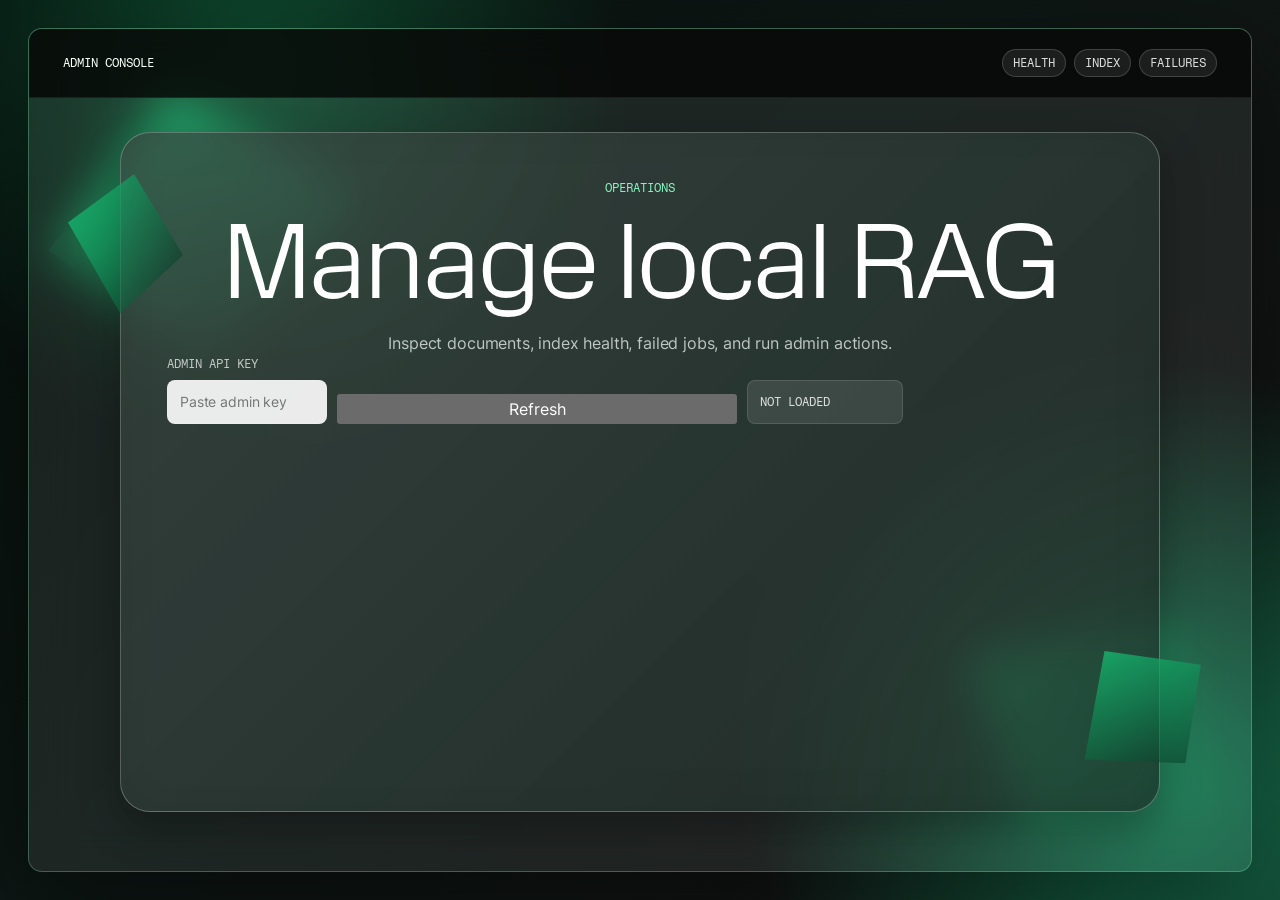
==== demo/admin.html @ 58edf2b1 "Add local admin console" ====
<!doctype html>
<html lang="en">
  <head>
    <meta charset="utf-8">
    <meta name="viewport" content="width=device-width, initial-scale=1">
    <title>Production RAG Admin</title>
    <link rel="stylesheet" href="/demo/styles.css">
  </head>
  <body>
    <main class="shell admin-shell">
      <section class="app-window" aria-label="Production RAG admin console">
        <div class="product-bar">
          <strong>Admin Console</strong>
          <div class="status-strip">
            <span id="adminHealth">Health</span>
            <span id="adminIndex">Index</span>
            <span id="adminFailures">Failures</span>
          </div>
        </div>
        <section class="glass-stage admin-stage">
          <div class="stage-copy">
            <p class="eyebrow">Operations</p>
            <h1>Manage local RAG</h1>
            <p class="subtitle">Inspect documents, index health, failed jobs, and run admin actions.</p>
          </div>
          <section class="auth-strip">
            <label>
              <span>Admin API key</span>
              <input id="adminCredential" type="password" autocomplete="off" placeholder="Paste admin key">
            </label>
            <button id="adminRefresh" type="button">Refresh</button>
            <span id="adminStatus" class="auth-badge">Not loaded</span>
          </section>
          <div id="adminDocuments" class="admin-table"></div>
        </section>
      </section>
    </main>
    <script src="/demo/admin.js"></script>
  </body>
</html>
---- demo/styles.css ----
@font-face {
  font-family: "SpurHeading";
  src: url("/demo/fonts/KMR_Apparat_Light.woff2") format("woff2");
  font-display: swap;
  font-weight: 300;
  font-style: normal;
}

@font-face {
  font-family: "SpurHeading";
  src: url("/demo/fonts/KMR_Apparat_Regular.woff2") format("woff2");
  font-display: swap;
  font-weight: 400;
  font-style: normal;
}

@font-face {
  font-family: "SpurHeading";
  src: url("/demo/fonts/KMR_Apparat_Medium.woff2") format("woff2");
  font-display: swap;
  font-weight: 500;
  font-style: normal;
}

@font-face {
  font-family: "SpurBody";
  src: url("/demo/fonts/Inter_VariableFont.ttf") format("truetype");
  font-display: swap;
  font-style: normal;
}

@font-face {
  font-family: "SpurMono";
  src: url("/demo/fonts/FragmentMono_Regular.ttf") format("truetype");
  font-display: swap;
  font-weight: 400;
  font-style: normal;
}

:root {
  color-scheme: dark;
  --bg: #07100d;
  --ink: #f7fff9;
  --muted: #a9b8b0;
  --soft: rgba(247, 255, 249, 0.72);
  --line: rgba(255, 255, 255, 0.16);
  --line-strong: rgba(255, 255, 255, 0.26);
  --glass: rgba(16, 33, 27, 0.58);
  --glass-deep: rgba(8, 18, 15, 0.72);
  --input: rgba(255, 255, 255, 0.94);
  --input-ink: #0c1411;
  --green: #19c37d;
  --green-deep: #087a50;
  --mint: #83f4be;
  --purple: #7559ff;
  --danger: #ff706a;
  --shadow: 0 34px 100px rgba(0, 0, 0, 0.48);
  --small-shadow: 0 16px 42px rgba(0, 0, 0, 0.3);
  --font-heading: "SpurHeading", Arial, sans-serif;
  --font-body: "SpurBody", Arial, sans-serif;
  --font-mono: "SpurMono", "Courier New", ui-monospace, monospace;
}

* {
  box-sizing: border-box;
}

html {
  min-width: 320px;
}

body {
  min-height: 100vh;
  margin: 0;
  background:
    radial-gradient(circle at 20% 8%, rgba(24, 189, 112, 0.34), transparent 28%),
    radial-gradient(circle at 92% 88%, rgba(21, 215, 141, 0.5), transparent 30%),
    linear-gradient(135deg, #07100d 0%, #0d1714 44%, #151213 100%);
  color: var(--ink);
  font-family: var(--font-body);
  font-size: 16px;
  line-height: 1.5;
  letter-spacing: -0.16px;
  text-rendering: optimizeLegibility;
  -webkit-font-smoothing: antialiased;
}

body::before,
body::after {
  position: fixed;
  z-index: -1;
  display: block;
  width: 260px;
  height: 260px;
  content: "";
  background: linear-gradient(135deg, rgba(18, 191, 113, 0.8), rgba(5, 56, 39, 0.08));
  filter: drop-shadow(0 34px 34px rgba(0, 0, 0, 0.34));
  transform: rotate(18deg) skew(-8deg);
  clip-path: polygon(15% 0, 100% 18%, 78% 100%, 0 74%);
}

body::before {
  top: 104px;
  left: 70px;
}

body::after {
  right: 62px;
  bottom: 58px;
  width: 230px;
  height: 230px;
  transform: rotate(-22deg) skew(10deg);
}

button,
input,
select,
textarea {
  font: inherit;
}

button {
  cursor: pointer;
}

h1,
h2,
h3,
p {
  margin: 0;
}

.shell {
  width: min(1340px, 100%);
  margin: 0 auto;
  padding: 28px;
}

.app-window {
  overflow: hidden;
  min-height: calc(100vh - 56px);
  border: 1px solid rgba(140, 255, 196, 0.28);
  border-radius: 14px;
  background: rgba(246, 248, 246, 0.07);
  box-shadow: var(--shadow);
  backdrop-filter: blur(22px);
}

.product-bar {
  display: flex;
  align-items: center;
  justify-content: space-between;
  gap: 18px;
  padding: 20px 34px;
  border-bottom: 1px solid rgba(255, 255, 255, 0.08);
  background: rgba(5, 7, 6, 0.82);
}

.product-bar strong {
  font: normal normal 400 0.75rem/1.5 var(--font-mono);
  letter-spacing: 0;
  text-transform: uppercase;
}

.status-strip {
  display: flex;
  flex-wrap: wrap;
  justify-content: flex-end;
  gap: 8px;
}

.status-strip span,
.pill {
  display: inline-flex;
  align-items: center;
  min-height: 28px;
  border: 1px solid var(--line);
  border-radius: 999px;
  background: rgba(255, 255, 255, 0.08);
  color: rgba(255, 255, 255, 0.84);
  font: normal normal 400 0.75rem/1.5 var(--font-mono);
  letter-spacing: 0;
  text-transform: uppercase;
  line-height: 1;
  padding: 7px 10px;
  white-space: nowrap;
}

.pill.muted {
  color: rgba(255, 255, 255, 0.62);
}

.pill.error {
  border-color: rgba(255, 112, 106, 0.44);
  background: rgba(255, 112, 106, 0.12);
  color: #ffd4d2;
}

.glass-stage {
  position: relative;
  margin: 34px auto 22px;
  width: min(1040px, calc(100% - 56px));
  border: 1px solid var(--line-strong);
  border-radius: 30px;
  background:
    linear-gradient(135deg, rgba(255, 255, 255, 0.13), rgba(255, 255, 255, 0.03)),
    rgba(13, 30, 24, 0.66);
  box-shadow: var(--small-shadow);
  backdrop-filter: blur(24px);
  padding: 46px;
}

.glass-stage::before,
.glass-stage::after {
  position: absolute;
  z-index: -1;
  display: block;
  content: "";
  background: linear-gradient(135deg, rgba(24, 198, 121, 0.86), rgba(2, 11, 9, 0.45));
  clip-path: polygon(8% 20%, 80% 0, 100% 72%, 28% 100%);
}

.glass-stage::before {
  top: 48px;
  left: -52px;
  width: 108px;
  height: 128px;
  transform: rotate(-18deg);
}

.glass-stage::after {
  right: -44px;
  bottom: 34px;
  width: 130px;
  height: 134px;
  transform: rotate(24deg);
}

.stage-copy {
  display: grid;
  justify-items: center;
  text-align: center;
}

.eyebrow,
.panel-kicker {
  color: var(--mint);
  font: normal normal 400 0.75rem/1.5 var(--font-mono);
  letter-spacing: 0;
  text-transform: uppercase;
}

h1 {
  margin-top: 12px;
  color: #fff;
  font-family: var(--font-heading);
  font-size: max(3rem, 6.1433vw + 1.6945rem);
  font-weight: 300;
  line-height: max(3rem, 6.1433vw + 1.6945rem);
  letter-spacing: -0.132rem;
  text-wrap: pretty;
}

.subtitle {
  width: min(700px, 100%);
  margin-top: 16px;
  color: var(--soft);
  font: normal normal 400 1rem/1.5 var(--font-body);
  letter-spacing: -0.16px;
}

.scenario-row {
  display: grid;
  grid-template-columns: repeat(3, minmax(0, 1fr));
  gap: 12px;
  margin: 32px 0 24px;
}

.scenario-row button {
  min-height: 84px;
  border: 1px solid rgba(255, 255, 255, 0.12);
  border-radius: 8px;
  background: rgba(255, 255, 255, 0.13);
  color: #fff;
  font: normal normal 300 1.25rem/1.2 var(--font-heading);
  letter-spacing: -0.4px;
  text-align: left;
  padding: 16px;
  box-shadow: inset 0 1px 0 rgba(255, 255, 255, 0.08);
  transition: transform 160ms ease, border-color 160ms ease, background 160ms ease;
}

.scenario-row button:hover {
  border-color: rgba(131, 244, 190, 0.58);
  background: rgba(255, 255, 255, 0.18);
  transform: translateY(-1px);
}

.query-form {
  display: grid;
  gap: 12px;
}

.auth-strip {
  display: grid;
  grid-template-columns: minmax(126px, 0.4fr) minmax(180px, 1fr) 156px minmax(168px, 0.5fr);
  gap: 10px;
  align-items: end;
  margin-bottom: 16px;
}

.auth-strip label {
  display: grid;
  gap: 7px;
}

.auth-presets {
  display: grid;
  grid-template-columns: 1fr 1fr;
  gap: 8px;
}

.auth-presets button,
.auth-badge {
  min-height: 44px;
  border: 1px solid rgba(255, 255, 255, 0.12);
  border-radius: 8px;
  background: rgba(255, 255, 255, 0.1);
  color: rgba(255, 255, 255, 0.82);
  font: normal normal 400 0.75rem/1.5 var(--font-mono);
  letter-spacing: 0;
  text-transform: uppercase;
}

.auth-presets button:hover {
  border-color: rgba(131, 244, 190, 0.58);
  background: rgba(255, 255, 255, 0.16);
}

.auth-badge {
  display: inline-flex;
  align-items: center;
  overflow: hidden;
  text-overflow: ellipsis;
  white-space: nowrap;
  padding: 0 12px;
}

.query-box {
  display: grid;
  gap: 8px;
}

label,
.query-actions label {
  color: rgba(255, 255, 255, 0.7);
  font: normal normal 400 0.75rem/1.5 var(--font-mono);
  letter-spacing: 0;
  text-transform: uppercase;
}

textarea,
input,
select {
  width: 100%;
  border: 1px solid rgba(255, 255, 255, 0.14);
  border-radius: 8px;
  outline: none;
}

textarea {
  min-height: 96px;
  resize: vertical;
  background: var(--input);
  color: var(--input-ink);
  font: normal normal 400 1rem/1.5 var(--font-body);
  letter-spacing: -0.16px;
  padding: 16px;
}

input,
select {
  height: 44px;
  background: rgba(255, 255, 255, 0.9);
  color: var(--input-ink);
  font: normal normal 400 0.875rem/1.42857 var(--font-body);
  letter-spacing: -0.14px;
  padding: 0 12px;
}

textarea:focus,
input:focus,
select:focus {
  border-color: var(--mint);
  box-shadow: 0 0 0 4px rgba(25, 195, 125, 0.22);
}

.query-actions {
  display: grid;
  grid-template-columns: minmax(135px, 0.75fr) 92px 112px;
  gap: 10px;
  align-items: end;
}

.query-actions label {
  display: grid;
  gap: 7px;
}

.filter-strip {
  display: grid;
  grid-template-columns: minmax(150px, 1fr) minmax(120px, 0.6fr) minmax(120px, 0.6fr) minmax(160px, 0.7fr);
  gap: 10px;
  align-items: end;
}

.filter-strip label {
  display: grid;
  gap: 7px;
}

#activeFilters {
  min-height: 44px;
  justify-content: center;
  overflow: hidden;
  text-overflow: ellipsis;
}

#askButton,
#uploadButton {
  display: inline-flex;
  align-items: center;
  justify-content: center;
  gap: 8px;
  height: 44px;
  border: 0;
  border-radius: 8px;
  background: linear-gradient(135deg, var(--green), var(--green-deep));
  color: #fff;
  font: normal normal 400 0.75rem/1.5 var(--font-mono);
  letter-spacing: 0;
  text-transform: uppercase;
  box-shadow: 0 12px 30px rgba(25, 195, 125, 0.28);
}

#askButton:disabled,
#uploadButton:disabled {
  cursor: wait;
  opacity: 0.72;
}

.upload-form {
  display: grid;
  grid-template-columns: minmax(0, 1fr) 108px minmax(128px, 0.35fr);
  gap: 10px;
  align-items: end;
  margin-top: 10px;
}

.upload-drop {
  display: grid;
  gap: 7px;
}

.upload-drop input {
  cursor: pointer;
  padding: 10px 12px;
}

.upload-status {
  display: inline-flex;
  align-items: center;
  min-height: 44px;
  overflow: hidden;
  border: 1px solid rgba(255, 255, 255, 0.12);
  border-radius: 8px;
  background: rgba(255, 255, 255, 0.1);
  color: rgba(255, 255, 255, 0.78);
  font: normal normal 400 0.75rem/1.5 var(--font-mono);
  letter-spacing: 0;
  text-overflow: ellipsis;
  text-transform: uppercase;
  white-space: nowrap;
  padding: 0 12px;
}

.button-icon {
  display: grid;
  width: 21px;
  height: 21px;
  place-items: center;
  border-radius: 50%;
  background: rgba(255, 255, 255, 0.18);
  line-height: 1;
}

.workspace {
  display: grid;
  grid-template-columns: minmax(0, 1fr) minmax(320px, 420px);
  gap: 18px;
  padding: 0 28px 22px;
}

.answer-panel,
.evidence-panel,
.ops-bar {
  border: 1px solid var(--line);
  border-radius: 14px;
  background: var(--glass-deep);
  box-shadow: var(--small-shadow);
  backdrop-filter: blur(18px);
}

.answer-panel,
.evidence-panel {
  min-width: 0;
  padding: 20px;
}

.evidence-panel {
  display: grid;
  gap: 18px;
}

.section-head {
  display: flex;
  align-items: center;
  justify-content: space-between;
  gap: 14px;
  margin-bottom: 14px;
}

.section-head.compact {
  margin-bottom: 10px;
}

h2 {
  margin-top: 3px;
  color: #fff;
  font: normal normal 300 2rem/1.0625 var(--font-heading);
  letter-spacing: -0.96px;
}

h3 {
  margin-top: 3px;
  color: #fff;
  font: normal normal 300 1.25rem/1.2 var(--font-heading);
  letter-spacing: -0.4px;
}

.answer-surface {
  display: grid;
  min-height: 218px;
  align-content: center;
  border: 1px solid rgba(255, 255, 255, 0.12);
  border-radius: 12px;
  background: rgba(255, 255, 255, 0.91);
  color: #101813;
  padding: 26px;
}

.answer-surface p {
  font-family: var(--font-heading);
  font-size: calc(clamp(1.5rem, 0.6826vw + 1.3549rem, 2rem) + clamp(0rem, 0.6873vw - 0.6495rem, 1rem));
  font-weight: 300;
  line-height: calc(clamp(1.75rem, 0.5119vw + 1.6412rem, 2.125rem) + clamp(0rem, 0.6014vw - 0.5683rem, 0.875rem));
  letter-spacing: -0.03rem;
  text-wrap: pretty;
}

.citation-list {
  display: grid;
  gap: 10px;
}

.citation {
  border: 1px solid rgba(255, 255, 255, 0.12);
  border-radius: 10px;
  background: rgba(255, 255, 255, 0.1);
  padding: 12px;
}

.citation-toggle {
  width: 100%;
  border: 0;
  background: transparent;
  color: inherit;
  cursor: pointer;
  padding: 0;
  text-align: left;
}

.citation strong {
  display: block;
  margin-bottom: 7px;
  color: var(--mint);
  font: normal normal 400 0.75rem/1.5 var(--font-mono);
  letter-spacing: 0;
}

.citation span,
.citation p,
.citation dd {
  display: -webkit-box;
  overflow: hidden;
  color: rgba(255, 255, 255, 0.74);
  font: normal normal 400 0.875rem/1.42857 var(--font-body);
  letter-spacing: -0.14px;
  -webkit-box-orient: vertical;
  -webkit-line-clamp: 6;
}

.citation-detail {
  margin-top: 12px;
  padding-top: 12px;
  border-top: 1px solid rgba(255, 255, 255, 0.12);
}

.citation-detail dl {
  display: grid;
  gap: 6px;
  margin-bottom: 10px;
}

.citation-detail div {
  display: flex;
  justify-content: space-between;
  gap: 12px;
}

.citation-detail dt {
  color: rgba(255, 255, 255, 0.48);
  font: normal normal 400 0.72rem/1.4 var(--font-mono);
}

.citation-detail a {
  display: inline-flex;
  margin-top: 10px;
  color: var(--cream);
  font: normal normal 400 0.78rem/1.4 var(--font-mono);
}

.trace-table {
  display: grid;
  gap: 8px;
}

.admin-stage {
  min-height: 680px;
}

.admin-table {
  display: grid;
  gap: 10px;
}

.admin-row {
  display: flex;
  align-items: center;
  justify-content: space-between;
  gap: 16px;
  border-top: 1px solid rgba(255, 255, 255, 0.14);
  padding: 14px 0;
}

.admin-row strong,
.admin-row span {
  display: block;
}

.admin-row span {
  color: rgba(255, 255, 255, 0.58);
  font: normal normal 400 0.75rem/1.5 var(--font-mono);
}

.admin-actions {
  display: flex;
  gap: 8px;
}

.trace-table div {
  display: flex;
  align-items: center;
  justify-content: space-between;
  gap: 12px;
  min-height: 42px;
  border: 1px solid rgba(255, 255, 255, 0.11);
  border-radius: 10px;
  background: rgba(255, 255, 255, 0.08);
  padding: 10px 12px;
}

.trace-table span,
.ops-bar span {
  color: rgba(255, 255, 255, 0.58);
  font: normal normal 400 0.75rem/1.5 var(--font-mono);
  letter-spacing: 0;
  text-transform: uppercase;
}

.trace-table strong {
  max-width: 60%;
  overflow-wrap: anywhere;
  color: #fff;
  font: normal normal 400 0.75rem/1.5 var(--font-mono);
  letter-spacing: 0;
  text-align: right;
}

.ops-bar {
  display: grid;
  grid-template-columns: repeat(4, minmax(0, 1fr));
  gap: 1px;
  margin: 0 28px 28px;
  overflow: hidden;
}

.ops-bar div {
  display: grid;
  min-height: 74px;
  align-content: center;
  gap: 5px;
  background: rgba(255, 255, 255, 0.06);
  padding: 14px 18px;
}

.ops-bar strong {
  overflow-wrap: anywhere;
  color: #fff;
  font: normal normal 300 1.5rem/1.16667 var(--font-heading);
  letter-spacing: -0.48px;
}

@media (min-width: 94.5rem) {
  h1 {
    letter-spacing: -0.465rem;
  }

  .answer-surface p {
    letter-spacing: -0.06rem;
  }
}

.metric-value.error {
  color: #ffd4d2;
}

@media (max-width: 980px) {
  .shell {
    padding: 16px;
  }

  .app-window {
    min-height: calc(100vh - 32px);
  }

  .product-bar,
  .workspace {
    grid-template-columns: 1fr;
  }

  .product-bar {
    display: grid;
  }

  .status-strip {
    justify-content: flex-start;
  }

  .glass-stage {
    width: calc(100% - 28px);
    padding: 30px;
  }

  .scenario-row,
  .query-actions,
  .auth-strip,
  .filter-strip,
  .upload-form,
  .ops-bar {
    grid-template-columns: 1fr;
  }

  .workspace {
    padding: 0 14px 16px;
  }

  .ops-bar {
    margin: 0 14px 16px;
  }
}

@media (max-width: 560px) {
  body::before,
  body::after,
  .glass-stage::before,
  .glass-stage::after {
    display: none;
  }

  .product-bar,
  .glass-stage,
  .answer-panel,
  .evidence-panel {
    padding-left: 16px;
    padding-right: 16px;
  }

  h1 {
    font-size: 3rem;
    line-height: 3rem;
  }

  .answer-surface p {
    font: normal normal 300 1.5rem/1.16667 var(--font-heading);
    letter-spacing: -0.48px;
  }
}
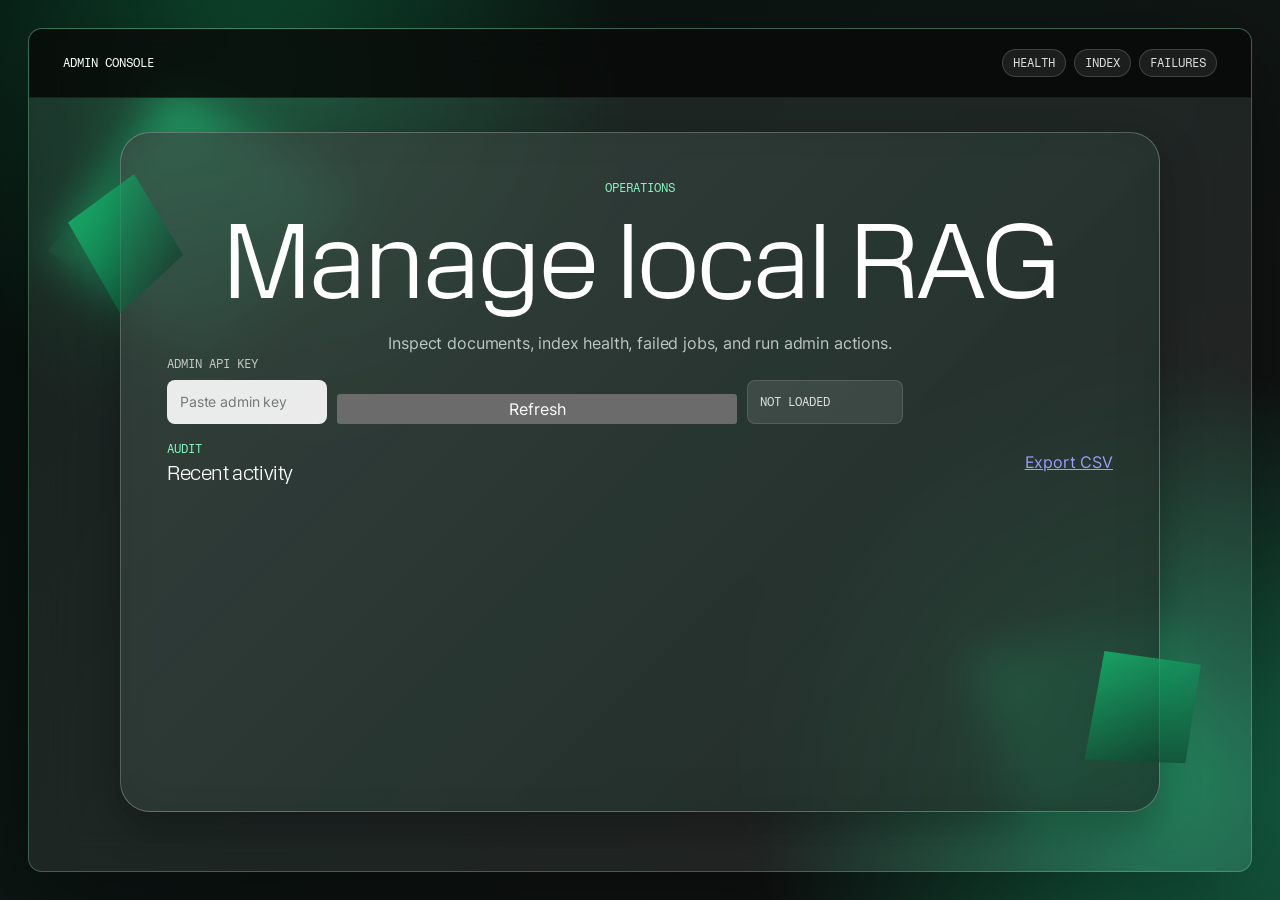
==== commit 12569e3a: "Add audit trail UI and export" ====
--- a/demo/admin.html
+++ b/demo/admin.html
@@ -32,6 +32,16 @@
             <span id="adminStatus" class="auth-badge">Not loaded</span>
           </section>
           <div id="adminDocuments" class="admin-table"></div>
+          <section class="admin-audit">
+            <div class="section-head compact">
+              <div>
+                <p class="panel-kicker">Audit</p>
+                <h3>Recent activity</h3>
+              </div>
+              <a id="auditCsv" href="/audit?format=csv">Export CSV</a>
+            </div>
+            <div id="auditEvents" class="admin-table"></div>
+          </section>
         </section>
       </section>
     </main>
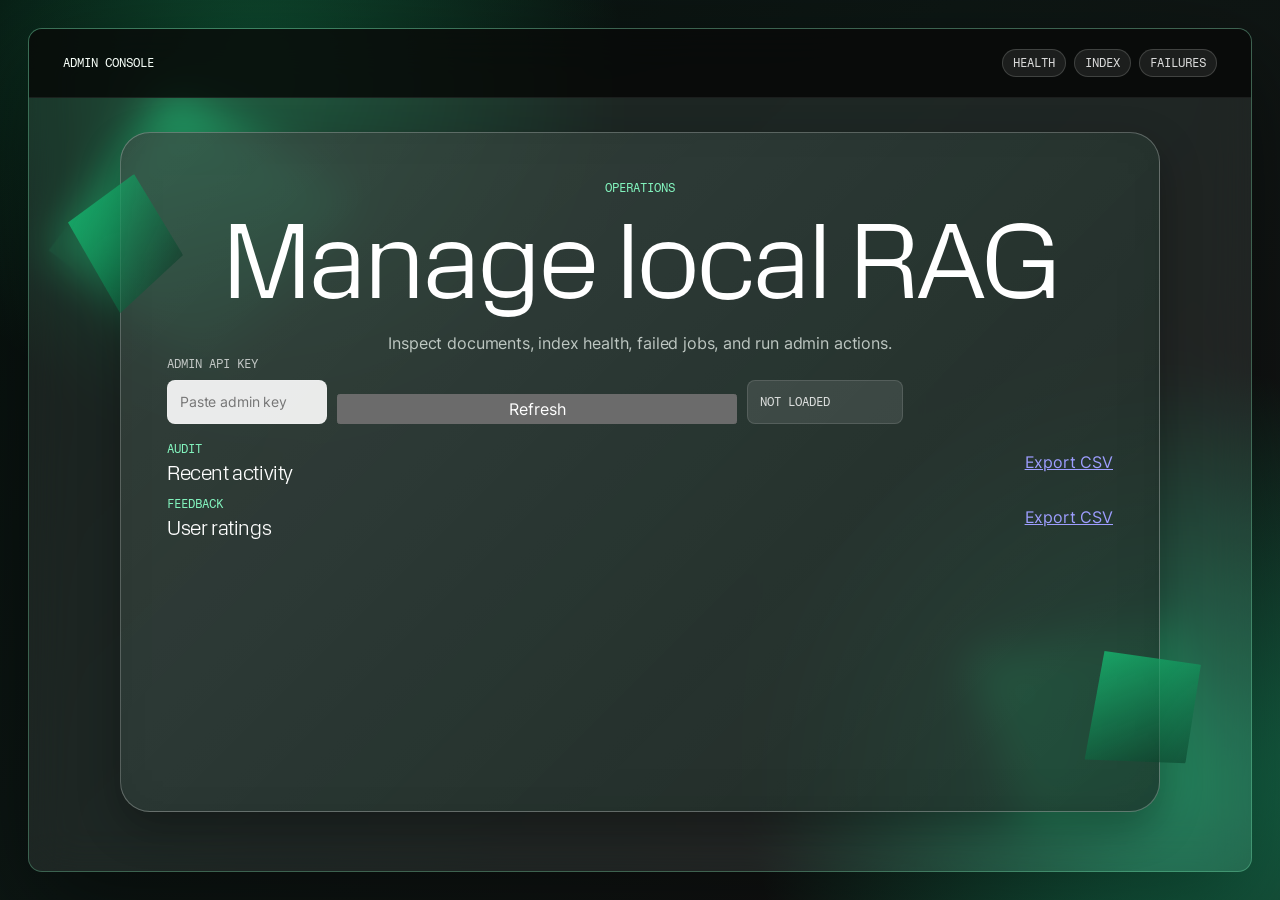
==== commit 03a1501b: "Add chat feedback loop" ====
--- a/demo/admin.html
+++ b/demo/admin.html
@@ -42,6 +42,16 @@
             </div>
             <div id="auditEvents" class="admin-table"></div>
           </section>
+          <section class="admin-audit">
+            <div class="section-head compact">
+              <div>
+                <p class="panel-kicker">Feedback</p>
+                <h3>User ratings</h3>
+              </div>
+              <a id="feedbackCsv" href="/feedback/events?format=csv">Export CSV</a>
+            </div>
+            <div id="feedbackEvents" class="admin-table"></div>
+          </section>
         </section>
       </section>
     </main>
--- a/demo/styles.css
+++ b/demo/styles.css
@@ -678,6 +678,17 @@
   gap: 8px;
 }
 
+.feedback-form {
+  display: flex;
+  align-items: center;
+  gap: 8px;
+  margin-top: 12px;
+}
+
+.feedback-form input {
+  flex: 1;
+}
+
 .trace-table div {
   display: flex;
   align-items: center;
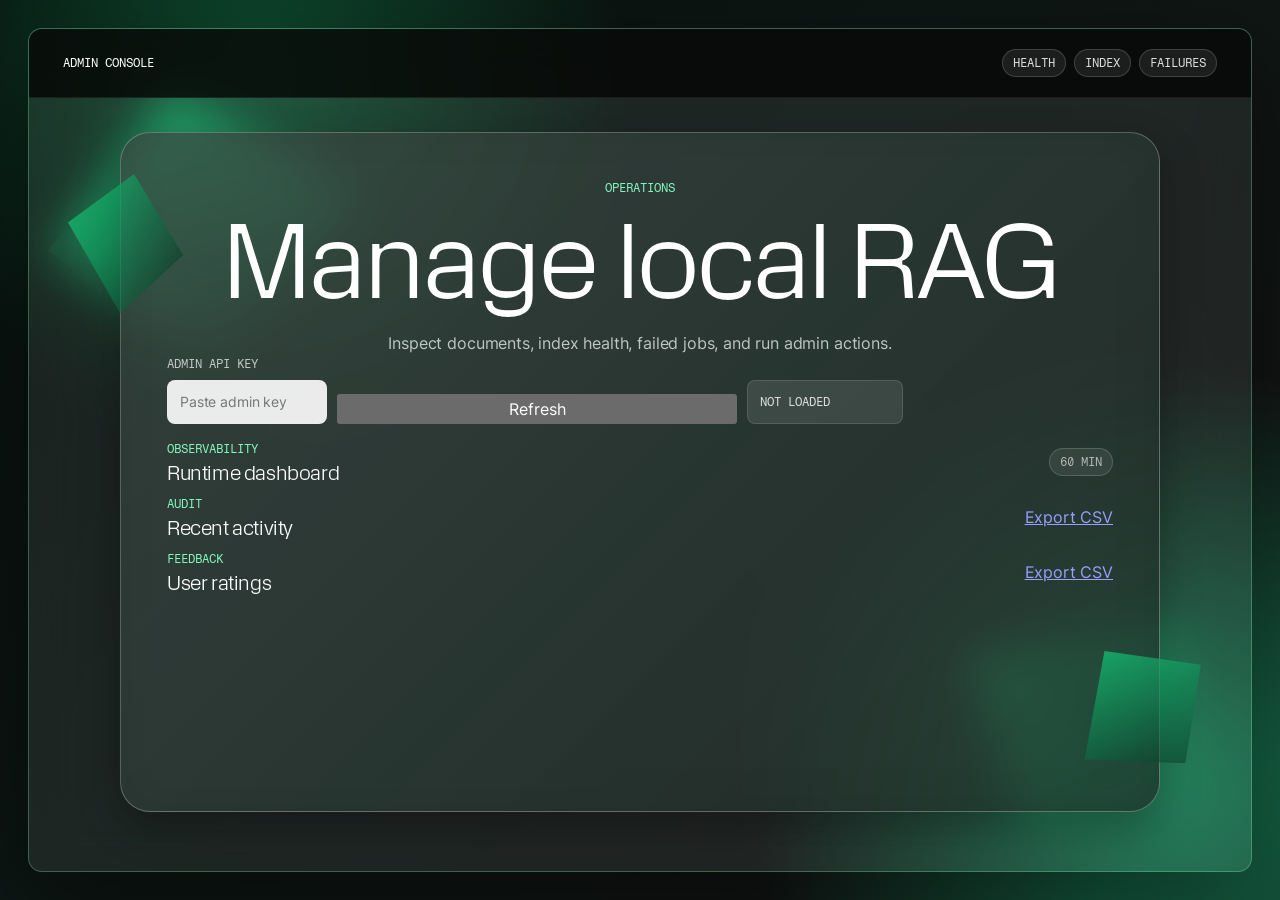
==== commit a6fd31cc: "Expose observability dashboard" ====
--- a/demo/admin.html
+++ b/demo/admin.html
@@ -35,6 +35,16 @@
           <section class="admin-audit">
             <div class="section-head compact">
               <div>
+                <p class="panel-kicker">Observability</p>
+                <h3>Runtime dashboard</h3>
+              </div>
+              <span id="dashboardWindow" class="pill muted">60 min</span>
+            </div>
+            <div id="observabilityDashboard" class="admin-table"></div>
+          </section>
+          <section class="admin-audit">
+            <div class="section-head compact">
+              <div>
                 <p class="panel-kicker">Audit</p>
                 <h3>Recent activity</h3>
               </div>
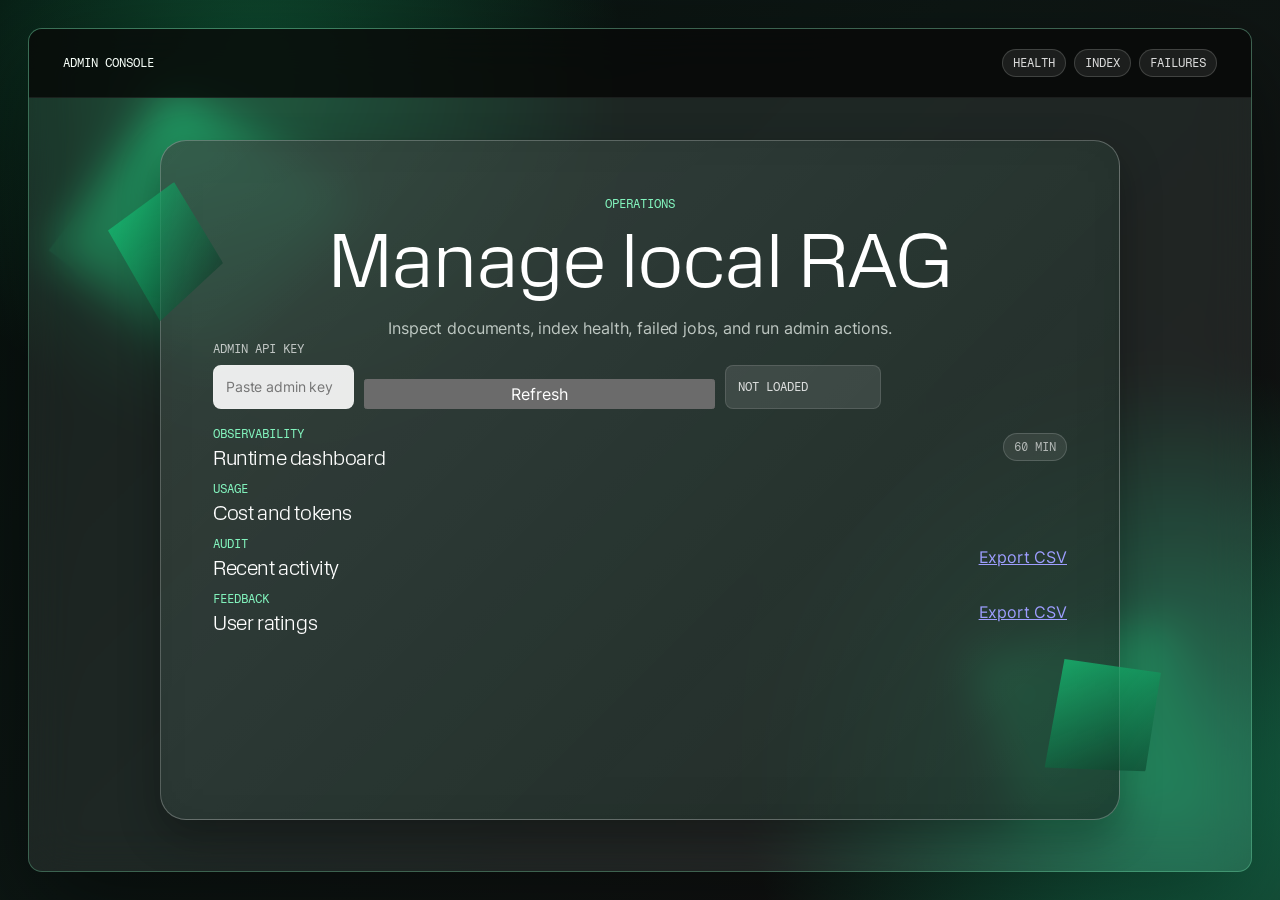
==== commit fdca2b2b: "Add query usage tracking" ====
--- a/demo/admin.html
+++ b/demo/admin.html
@@ -45,6 +45,15 @@
           <section class="admin-audit">
             <div class="section-head compact">
               <div>
+                <p class="panel-kicker">Usage</p>
+                <h3>Cost and tokens</h3>
+              </div>
+            </div>
+            <div id="usageDashboard" class="admin-table"></div>
+          </section>
+          <section class="admin-audit">
+            <div class="section-head compact">
+              <div>
                 <p class="panel-kicker">Audit</p>
                 <h3>Recent activity</h3>
               </div>
--- a/demo/styles.css
+++ b/demo/styles.css
@@ -59,6 +59,24 @@
   --font-heading: "SpurHeading", Arial, sans-serif;
   --font-body: "SpurBody", Arial, sans-serif;
   --font-mono: "SpurMono", "Courier New", ui-monospace, monospace;
+  --ds-color-bg: var(--bg);
+  --ds-color-surface: var(--glass-deep);
+  --ds-color-surface-soft: var(--glass);
+  --ds-color-text: var(--ink);
+  --ds-color-text-muted: var(--muted);
+  --ds-color-accent: var(--green);
+  --ds-color-danger: var(--danger);
+  --ds-space-1: 4px;
+  --ds-space-2: 8px;
+  --ds-space-3: 12px;
+  --ds-space-4: 16px;
+  --ds-space-5: 24px;
+  --ds-radius-sm: 6px;
+  --ds-radius-md: 8px;
+  --ds-radius-lg: 14px;
+  --ds-border: 1px solid var(--line);
+  --ds-shadow: var(--small-shadow);
+  --ds-motion: 160ms ease;
 }
 
 * {
@@ -130,6 +148,72 @@
   margin: 0;
 }
 
+.ui-button {
+  display: inline-flex;
+  align-items: center;
+  justify-content: center;
+  min-height: 44px;
+  border: 0;
+  border-radius: var(--ds-radius-md);
+  background: linear-gradient(135deg, var(--green), var(--green-deep));
+  color: #fff;
+  font: normal normal 400 0.75rem/1.5 var(--font-mono);
+  letter-spacing: 0;
+  text-transform: uppercase;
+  box-shadow: 0 12px 30px rgba(25, 195, 125, 0.28);
+  transition: transform var(--ds-motion), opacity var(--ds-motion);
+}
+
+.ui-input {
+  min-height: 44px;
+  border: var(--ds-border);
+  border-radius: var(--ds-radius-md);
+  background: var(--input);
+  color: var(--input-ink);
+  padding: 0 var(--ds-space-3);
+}
+
+.ui-sidebar-item,
+.ui-chip,
+.ui-menu {
+  border: var(--ds-border);
+  border-radius: var(--ds-radius-md);
+  background: rgba(255, 255, 255, 0.08);
+}
+
+.ui-chat-bubble {
+  max-width: min(760px, 100%);
+  border-radius: var(--ds-radius-lg);
+  color: var(--ds-color-text);
+  padding: var(--ds-space-4);
+}
+
+.ui-chip {
+  display: inline-flex;
+  align-items: center;
+  min-height: 32px;
+  color: rgba(255, 255, 255, 0.78);
+  font: normal normal 400 0.75rem/1.5 var(--font-mono);
+  padding: 0 var(--ds-space-3);
+}
+
+.ui-empty-state,
+.ui-loading-state,
+.ui-error-state {
+  display: grid;
+  place-items: center;
+  min-height: 160px;
+  border: var(--ds-border);
+  border-radius: var(--ds-radius-lg);
+  background: var(--ds-color-surface);
+  color: var(--ds-color-text-muted);
+  padding: var(--ds-space-5);
+}
+
+.ui-error-state {
+  color: #ffd4d2;
+}
+
 .shell {
   width: min(1340px, 100%);
   margin: 0 auto;
@@ -144,6 +228,238 @@
   background: rgba(246, 248, 246, 0.07);
   box-shadow: var(--shadow);
   backdrop-filter: blur(22px);
+}
+
+.saas-shell {
+  display: grid;
+  grid-template-columns: 292px minmax(0, 1fr);
+}
+
+.app-sidebar {
+  display: grid;
+  grid-template-rows: auto auto minmax(0, 1fr) auto;
+  min-height: calc(100vh - 56px);
+  border-right: 1px solid rgba(255, 255, 255, 0.1);
+  background: rgba(4, 8, 7, 0.72);
+  padding: 22px;
+}
+
+.sidebar-brand {
+  display: grid;
+  gap: 2px;
+  margin-bottom: 18px;
+}
+
+.sidebar-brand strong,
+.profile-menu strong {
+  color: #fff;
+  font: normal normal 400 0.9375rem/1.35 var(--font-body);
+}
+
+.sidebar-brand span,
+.profile-menu span,
+.chat-history p {
+  color: rgba(255, 255, 255, 0.54);
+  font: normal normal 400 0.75rem/1.5 var(--font-mono);
+  text-transform: uppercase;
+}
+
+.new-chat-button {
+  width: 100%;
+  margin-bottom: 22px;
+}
+
+.chat-history {
+  display: grid;
+  align-content: start;
+  gap: 8px;
+  overflow: auto;
+}
+
+.chat-history p {
+  margin-top: 12px;
+}
+
+.ui-sidebar-item {
+  width: 100%;
+  min-height: 38px;
+  color: rgba(255, 255, 255, 0.78);
+  text-align: left;
+  padding: 0 12px;
+}
+
+.ui-sidebar-item.is-active {
+  background: rgba(255, 255, 255, 0.14);
+  color: #fff;
+}
+
+.profile-menu {
+  display: grid;
+  gap: 8px;
+  margin-top: 20px;
+  padding: 12px;
+}
+
+.profile-menu button {
+  border: 0;
+  background: transparent;
+  color: rgba(255, 255, 255, 0.72);
+  text-align: left;
+  padding: 5px 0;
+}
+
+.legal-links {
+  display: grid;
+  gap: 6px;
+  margin-top: 8px;
+}
+
+.legal-links a {
+  color: rgba(255, 255, 255, 0.58);
+  text-decoration: none;
+}
+
+.saas-main {
+  display: grid;
+  grid-template-rows: auto minmax(0, 1fr);
+  min-width: 0;
+}
+
+.chat-pane {
+  display: grid;
+  grid-template-rows: auto auto minmax(220px, 1fr) auto;
+  gap: 18px;
+  min-height: calc(100vh - 132px);
+  padding: 42px min(7vw, 92px) 24px;
+}
+
+.chat-intro {
+  display: grid;
+  justify-items: center;
+  text-align: center;
+}
+
+.chat-intro h1 {
+  font-size: 4rem;
+}
+
+.onboarding-panel {
+  display: grid;
+  grid-template-columns: minmax(0, 1fr) minmax(220px, 0.42fr);
+  gap: 22px;
+  align-items: end;
+  border: var(--ds-border);
+  border-radius: var(--ds-radius-md);
+  background: rgba(8, 18, 15, 0.72);
+  padding: 22px;
+}
+
+.onboarding-panel[hidden] {
+  display: none;
+}
+
+.onboarding-panel h2 {
+  margin: 8px 0 10px;
+  color: #fff;
+  font: normal normal 300 1.7rem/1.05 var(--font-heading);
+}
+
+.onboarding-panel p:last-child {
+  margin: 0;
+  color: var(--soft);
+}
+
+.onboarding-steps {
+  display: grid;
+  gap: 8px;
+  margin: 0;
+  padding: 0;
+  list-style: none;
+}
+
+.onboarding-steps li {
+  border: var(--ds-border);
+  border-radius: var(--ds-radius-sm);
+  color: rgba(255, 255, 255, 0.78);
+  padding: 10px 12px;
+}
+
+.onboarding-panel[data-step="upload"] [data-step="upload"],
+.onboarding-panel[data-step="ready"] [data-step="ready"],
+.onboarding-panel[data-step="question"] [data-step="question"] {
+  border-color: rgba(248, 239, 220, 0.55);
+  background: rgba(248, 239, 220, 0.1);
+  color: #fff;
+}
+
+.chat-messages {
+  display: grid;
+  align-content: start;
+  gap: 16px;
+  overflow: auto;
+  padding: 4px 0 12px;
+}
+
+.chat-message {
+  display: flex;
+}
+
+.chat-message.user {
+  justify-content: flex-end;
+}
+
+.chat-message.assistant {
+  justify-content: flex-start;
+}
+
+.chat-message.user .ui-chat-bubble {
+  background: rgba(255, 255, 255, 0.12);
+}
+
+.chat-message.assistant .ui-chat-bubble {
+  background: rgba(8, 18, 15, 0.78);
+  border: var(--ds-border);
+}
+
+.chat-message p {
+  margin: 0;
+  white-space: pre-wrap;
+}
+
+.citation-chips {
+  display: flex;
+  flex-wrap: wrap;
+  gap: 8px;
+  margin-top: 12px;
+}
+
+.composer-stack {
+  display: grid;
+  gap: 10px;
+  border: var(--ds-border);
+  border-radius: 14px;
+  background: rgba(4, 8, 7, 0.82);
+  padding: 12px;
+  box-shadow: var(--ds-shadow);
+}
+
+.chat-composer {
+  grid-template-columns: minmax(0, 1fr) auto;
+  align-items: end;
+}
+
+.chat-composer .query-box {
+  grid-column: 1;
+}
+
+.chat-composer .query-actions {
+  grid-column: 2;
+  grid-template-columns: 112px;
+}
+
+.composer-stack .upload-form {
+  grid-template-columns: minmax(0, 1fr) 108px minmax(140px, 0.4fr);
+  margin-top: 0;
 }
 
 .product-bar {
@@ -198,16 +514,19 @@
 
 .glass-stage {
   position: relative;
-  margin: 34px auto 22px;
-  width: min(1040px, calc(100% - 56px));
+  display: grid;
+  align-content: start;
+  min-height: 700px;
+  margin: 42px auto 26px;
+  width: min(960px, calc(100% - 56px));
   border: 1px solid var(--line-strong);
-  border-radius: 30px;
+  border-radius: 26px;
   background:
     linear-gradient(135deg, rgba(255, 255, 255, 0.13), rgba(255, 255, 255, 0.03)),
     rgba(13, 30, 24, 0.66);
   box-shadow: var(--small-shadow);
   backdrop-filter: blur(24px);
-  padding: 46px;
+  padding: 54px 52px 36px;
 }
 
 .glass-stage::before,
@@ -242,6 +561,21 @@
   text-align: center;
 }
 
+.stage-topline {
+  display: flex;
+  justify-content: space-between;
+  gap: 18px;
+  margin-bottom: 64px;
+  color: rgba(255, 255, 255, 0.72);
+  font: normal normal 400 0.75rem/1.5 var(--font-mono);
+  letter-spacing: 0;
+  text-transform: uppercase;
+}
+
+.stage-topline span:last-child {
+  color: rgba(255, 255, 255, 0.48);
+}
+
 .eyebrow,
 .panel-kicker {
   color: var(--mint);
@@ -254,16 +588,16 @@
   margin-top: 12px;
   color: #fff;
   font-family: var(--font-heading);
-  font-size: max(3rem, 6.1433vw + 1.6945rem);
+  font-size: 4.75rem;
   font-weight: 300;
-  line-height: max(3rem, 6.1433vw + 1.6945rem);
-  letter-spacing: -0.132rem;
+  line-height: 0.96;
+  letter-spacing: 0;
   text-wrap: pretty;
 }
 
 .subtitle {
   width: min(700px, 100%);
-  margin-top: 16px;
+  margin-top: 18px;
   color: var(--soft);
   font: normal normal 400 1rem/1.5 var(--font-body);
   letter-spacing: -0.16px;
@@ -272,20 +606,20 @@
 .scenario-row {
   display: grid;
   grid-template-columns: repeat(3, minmax(0, 1fr));
-  gap: 12px;
-  margin: 32px 0 24px;
+  gap: 10px;
+  margin: 48px 0 28px;
 }
 
 .scenario-row button {
-  min-height: 84px;
-  border: 1px solid rgba(255, 255, 255, 0.12);
+  min-height: 72px;
+  border: 1px solid rgba(255, 255, 255, 0.1);
   border-radius: 8px;
-  background: rgba(255, 255, 255, 0.13);
-  color: #fff;
-  font: normal normal 300 1.25rem/1.2 var(--font-heading);
-  letter-spacing: -0.4px;
+  background: rgba(255, 255, 255, 0.09);
+  color: rgba(255, 255, 255, 0.88);
+  font: normal normal 400 0.9375rem/1.35 var(--font-body);
+  letter-spacing: 0;
   text-align: left;
-  padding: 16px;
+  padding: 14px;
   box-shadow: inset 0 1px 0 rgba(255, 255, 255, 0.08);
   transition: transform 160ms ease, border-color 160ms ease, background 160ms ease;
 }
@@ -298,7 +632,8 @@
 
 .query-form {
   display: grid;
-  gap: 12px;
+  gap: 14px;
+  margin-top: 2px;
 }
 
 .auth-strip {
@@ -451,10 +786,10 @@
 
 .upload-form {
   display: grid;
-  grid-template-columns: minmax(0, 1fr) 108px minmax(128px, 0.35fr);
+  grid-template-columns: minmax(0, 1fr) 108px minmax(128px, 0.35fr) minmax(190px, 0.5fr);
   gap: 10px;
   align-items: end;
-  margin-top: 10px;
+  margin-top: 18px;
 }
 
 .upload-drop {
@@ -744,7 +1079,8 @@
 
 @media (min-width: 94.5rem) {
   h1 {
-    letter-spacing: -0.465rem;
+    font-size: 5rem;
+    letter-spacing: 0;
   }
 
   .answer-surface p {
@@ -766,8 +1102,24 @@
   }
 
   .product-bar,
-  .workspace {
+  .workspace,
+  .saas-shell {
     grid-template-columns: 1fr;
+  }
+
+  .app-sidebar {
+    min-height: auto;
+    border-right: 0;
+    border-bottom: 1px solid rgba(255, 255, 255, 0.1);
+  }
+
+  .chat-history {
+    max-height: 220px;
+  }
+
+  .chat-pane {
+    min-height: auto;
+    padding: 30px;
   }
 
   .product-bar {
@@ -779,17 +1131,35 @@
   }
 
   .glass-stage {
+    min-height: auto;
     width: calc(100% - 28px);
     padding: 30px;
   }
 
+  .stage-topline {
+    margin-bottom: 38px;
+  }
+
+  h1 {
+    font-size: 3.5rem;
+    line-height: 0.98;
+  }
+
   .scenario-row,
+  .onboarding-panel,
   .query-actions,
+  .chat-composer,
   .auth-strip,
   .filter-strip,
   .upload-form,
+  .composer-stack .upload-form,
   .ops-bar {
     grid-template-columns: 1fr;
+  }
+
+  .chat-composer .query-box,
+  .chat-composer .query-actions {
+    grid-column: auto;
   }
 
   .workspace {
@@ -818,8 +1188,13 @@
   }
 
   h1 {
-    font-size: 3rem;
-    line-height: 3rem;
+    font-size: 2.75rem;
+    line-height: 1;
+  }
+
+  .stage-topline {
+    display: grid;
+    gap: 4px;
   }
 
   .answer-surface p {
